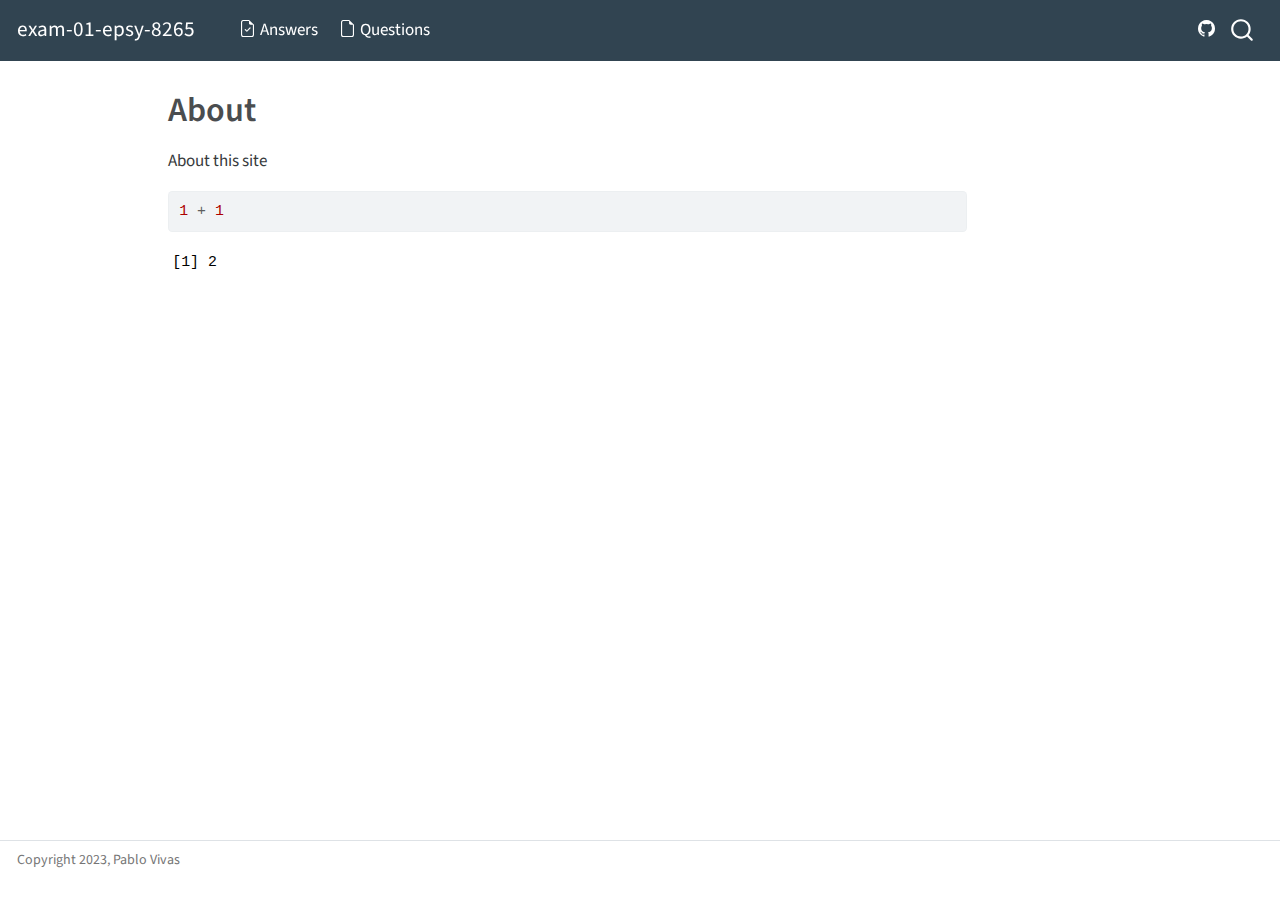
==== docs/about.html @ c4e0c079 "Add files via upload" ====
<!DOCTYPE html>
<html xmlns="http://www.w3.org/1999/xhtml" lang="en" xml:lang="en"><head>

<meta charset="utf-8">
<meta name="generator" content="quarto-1.3.353">

<meta name="viewport" content="width=device-width, initial-scale=1.0, user-scalable=yes">


<title>exam-01-epsy-8265 - About</title>
<style>
code{white-space: pre-wrap;}
span.smallcaps{font-variant: small-caps;}
div.columns{display: flex; gap: min(4vw, 1.5em);}
div.column{flex: auto; overflow-x: auto;}
div.hanging-indent{margin-left: 1.5em; text-indent: -1.5em;}
ul.task-list{list-style: none;}
ul.task-list li input[type="checkbox"] {
  width: 0.8em;
  margin: 0 0.8em 0.2em -1em; /* quarto-specific, see https://github.com/quarto-dev/quarto-cli/issues/4556 */ 
  vertical-align: middle;
}
/* CSS for syntax highlighting */
pre > code.sourceCode { white-space: pre; position: relative; }
pre > code.sourceCode > span { display: inline-block; line-height: 1.25; }
pre > code.sourceCode > span:empty { height: 1.2em; }
.sourceCode { overflow: visible; }
code.sourceCode > span { color: inherit; text-decoration: inherit; }
div.sourceCode { margin: 1em 0; }
pre.sourceCode { margin: 0; }
@media screen {
div.sourceCode { overflow: auto; }
}
@media print {
pre > code.sourceCode { white-space: pre-wrap; }
pre > code.sourceCode > span { text-indent: -5em; padding-left: 5em; }
}
pre.numberSource code
  { counter-reset: source-line 0; }
pre.numberSource code > span
  { position: relative; left: -4em; counter-increment: source-line; }
pre.numberSource code > span > a:first-child::before
  { content: counter(source-line);
    position: relative; left: -1em; text-align: right; vertical-align: baseline;
    border: none; display: inline-block;
    -webkit-touch-callout: none; -webkit-user-select: none;
    -khtml-user-select: none; -moz-user-select: none;
    -ms-user-select: none; user-select: none;
    padding: 0 4px; width: 4em;
  }
pre.numberSource { margin-left: 3em;  padding-left: 4px; }
div.sourceCode
  {   }
@media screen {
pre > code.sourceCode > span > a:first-child::before { text-decoration: underline; }
}
</style>


<script src="site_libs/quarto-nav/quarto-nav.js"></script>
<script src="site_libs/quarto-nav/headroom.min.js"></script>
<script src="site_libs/clipboard/clipboard.min.js"></script>
<script src="site_libs/quarto-search/autocomplete.umd.js"></script>
<script src="site_libs/quarto-search/fuse.min.js"></script>
<script src="site_libs/quarto-search/quarto-search.js"></script>
<meta name="quarto:offset" content="./">
<script src="site_libs/quarto-html/quarto.js"></script>
<script src="site_libs/quarto-html/popper.min.js"></script>
<script src="site_libs/quarto-html/tippy.umd.min.js"></script>
<script src="site_libs/quarto-html/anchor.min.js"></script>
<link href="site_libs/quarto-html/tippy.css" rel="stylesheet">
<link href="site_libs/quarto-html/quarto-syntax-highlighting.css" rel="stylesheet" id="quarto-text-highlighting-styles">
<script src="site_libs/bootstrap/bootstrap.min.js"></script>
<link href="site_libs/bootstrap/bootstrap-icons.css" rel="stylesheet">
<link href="site_libs/bootstrap/bootstrap.min.css" rel="stylesheet" id="quarto-bootstrap" data-mode="light">
<script id="quarto-search-options" type="application/json">{
  "location": "navbar",
  "copy-button": false,
  "collapse-after": 3,
  "panel-placement": "end",
  "type": "overlay",
  "limit": 20,
  "language": {
    "search-no-results-text": "No results",
    "search-matching-documents-text": "matching documents",
    "search-copy-link-title": "Copy link to search",
    "search-hide-matches-text": "Hide additional matches",
    "search-more-match-text": "more match in this document",
    "search-more-matches-text": "more matches in this document",
    "search-clear-button-title": "Clear",
    "search-detached-cancel-button-title": "Cancel",
    "search-submit-button-title": "Submit"
  }
}</script>


<link rel="stylesheet" href="styles.css">
</head>

<body class="nav-fixed">

<div id="quarto-search-results"></div>
  <header id="quarto-header" class="headroom fixed-top">
    <nav class="navbar navbar-expand-lg navbar-dark ">
      <div class="navbar-container container-fluid">
      <div class="navbar-brand-container">
    <a class="navbar-brand" href="./index.html">
    <span class="navbar-title">exam-01-epsy-8265</span>
    </a>
  </div>
            <div id="quarto-search" class="" title="Search"></div>
          <button class="navbar-toggler" type="button" data-bs-toggle="collapse" data-bs-target="#navbarCollapse" aria-controls="navbarCollapse" aria-expanded="false" aria-label="Toggle navigation" onclick="if (window.quartoToggleHeadroom) { window.quartoToggleHeadroom(); }">
  <span class="navbar-toggler-icon"></span>
</button>
          <div class="collapse navbar-collapse" id="navbarCollapse">
            <ul class="navbar-nav navbar-nav-scroll me-auto">
  <li class="nav-item">
    <a class="nav-link" href="./index.html" rel="" target=""><i class="bi bi-file-earmark-check" role="img">
</i> 
 <span class="menu-text">Answers</span></a>
  </li>  
  <li class="nav-item">
    <a class="nav-link" href="./assets/exam.pdf" rel="" target=""><i class="bi bi-file-earmark" role="img">
</i> 
 <span class="menu-text">Questions</span></a>
  </li>  
</ul>
            <div class="quarto-navbar-tools ms-auto">
    <a href="https://github.com/vivas014/exam-01" title="" class="quarto-navigation-tool px-1" aria-label=""><i class="bi bi-github"></i></a>
</div>
          </div> <!-- /navcollapse -->
      </div> <!-- /container-fluid -->
    </nav>
</header>
<!-- content -->
<div id="quarto-content" class="quarto-container page-columns page-rows-contents page-layout-article page-navbar">
<!-- sidebar -->
<!-- margin-sidebar -->
    <div id="quarto-margin-sidebar" class="sidebar margin-sidebar">
        
    </div>
<!-- main -->
<main class="content" id="quarto-document-content">

<header id="title-block-header" class="quarto-title-block default">
<div class="quarto-title">
<h1 class="title">About</h1>
</div>



<div class="quarto-title-meta">

    
  
    
  </div>
  

</header>

<p>About this site</p>
<div class="cell">
<div class="sourceCode cell-code" id="cb1"><pre class="sourceCode r code-with-copy"><code class="sourceCode r"><span id="cb1-1"><a href="#cb1-1" aria-hidden="true" tabindex="-1"></a><span class="dv">1</span> <span class="sc">+</span> <span class="dv">1</span></span></code><button title="Copy to Clipboard" class="code-copy-button"><i class="bi"></i></button></pre></div>
<div class="cell-output cell-output-stdout">
<pre><code>[1] 2</code></pre>
</div>
</div>



</main> <!-- /main -->
<script id="quarto-html-after-body" type="application/javascript">
window.document.addEventListener("DOMContentLoaded", function (event) {
  const toggleBodyColorMode = (bsSheetEl) => {
    const mode = bsSheetEl.getAttribute("data-mode");
    const bodyEl = window.document.querySelector("body");
    if (mode === "dark") {
      bodyEl.classList.add("quarto-dark");
      bodyEl.classList.remove("quarto-light");
    } else {
      bodyEl.classList.add("quarto-light");
      bodyEl.classList.remove("quarto-dark");
    }
  }
  const toggleBodyColorPrimary = () => {
    const bsSheetEl = window.document.querySelector("link#quarto-bootstrap");
    if (bsSheetEl) {
      toggleBodyColorMode(bsSheetEl);
    }
  }
  toggleBodyColorPrimary();  
  const icon = "";
  const anchorJS = new window.AnchorJS();
  anchorJS.options = {
    placement: 'right',
    icon: icon
  };
  anchorJS.add('.anchored');
  const isCodeAnnotation = (el) => {
    for (const clz of el.classList) {
      if (clz.startsWith('code-annotation-')) {                     
        return true;
      }
    }
    return false;
  }
  const clipboard = new window.ClipboardJS('.code-copy-button', {
    text: function(trigger) {
      const codeEl = trigger.previousElementSibling.cloneNode(true);
      for (const childEl of codeEl.children) {
        if (isCodeAnnotation(childEl)) {
          childEl.remove();
        }
      }
      return codeEl.innerText;
    }
  });
  clipboard.on('success', function(e) {
    // button target
    const button = e.trigger;
    // don't keep focus
    button.blur();
    // flash "checked"
    button.classList.add('code-copy-button-checked');
    var currentTitle = button.getAttribute("title");
    button.setAttribute("title", "Copied!");
    let tooltip;
    if (window.bootstrap) {
      button.setAttribute("data-bs-toggle", "tooltip");
      button.setAttribute("data-bs-placement", "left");
      button.setAttribute("data-bs-title", "Copied!");
      tooltip = new bootstrap.Tooltip(button, 
        { trigger: "manual", 
          customClass: "code-copy-button-tooltip",
          offset: [0, -8]});
      tooltip.show();    
    }
    setTimeout(function() {
      if (tooltip) {
        tooltip.hide();
        button.removeAttribute("data-bs-title");
        button.removeAttribute("data-bs-toggle");
        button.removeAttribute("data-bs-placement");
      }
      button.setAttribute("title", currentTitle);
      button.classList.remove('code-copy-button-checked');
    }, 1000);
    // clear code selection
    e.clearSelection();
  });
  function tippyHover(el, contentFn) {
    const config = {
      allowHTML: true,
      content: contentFn,
      maxWidth: 500,
      delay: 100,
      arrow: false,
      appendTo: function(el) {
          return el.parentElement;
      },
      interactive: true,
      interactiveBorder: 10,
      theme: 'quarto',
      placement: 'bottom-start'
    };
    window.tippy(el, config); 
  }
  const noterefs = window.document.querySelectorAll('a[role="doc-noteref"]');
  for (var i=0; i<noterefs.length; i++) {
    const ref = noterefs[i];
    tippyHover(ref, function() {
      // use id or data attribute instead here
      let href = ref.getAttribute('data-footnote-href') || ref.getAttribute('href');
      try { href = new URL(href).hash; } catch {}
      const id = href.replace(/^#\/?/, "");
      const note = window.document.getElementById(id);
      return note.innerHTML;
    });
  }
      let selectedAnnoteEl;
      const selectorForAnnotation = ( cell, annotation) => {
        let cellAttr = 'data-code-cell="' + cell + '"';
        let lineAttr = 'data-code-annotation="' +  annotation + '"';
        const selector = 'span[' + cellAttr + '][' + lineAttr + ']';
        return selector;
      }
      const selectCodeLines = (annoteEl) => {
        const doc = window.document;
        const targetCell = annoteEl.getAttribute("data-target-cell");
        const targetAnnotation = annoteEl.getAttribute("data-target-annotation");
        const annoteSpan = window.document.querySelector(selectorForAnnotation(targetCell, targetAnnotation));
        const lines = annoteSpan.getAttribute("data-code-lines").split(",");
        const lineIds = lines.map((line) => {
          return targetCell + "-" + line;
        })
        let top = null;
        let height = null;
        let parent = null;
        if (lineIds.length > 0) {
            //compute the position of the single el (top and bottom and make a div)
            const el = window.document.getElementById(lineIds[0]);
            top = el.offsetTop;
            height = el.offsetHeight;
            parent = el.parentElement.parentElement;
          if (lineIds.length > 1) {
            const lastEl = window.document.getElementById(lineIds[lineIds.length - 1]);
            const bottom = lastEl.offsetTop + lastEl.offsetHeight;
            height = bottom - top;
          }
          if (top !== null && height !== null && parent !== null) {
            // cook up a div (if necessary) and position it 
            let div = window.document.getElementById("code-annotation-line-highlight");
            if (div === null) {
              div = window.document.createElement("div");
              div.setAttribute("id", "code-annotation-line-highlight");
              div.style.position = 'absolute';
              parent.appendChild(div);
            }
            div.style.top = top - 2 + "px";
            div.style.height = height + 4 + "px";
            let gutterDiv = window.document.getElementById("code-annotation-line-highlight-gutter");
            if (gutterDiv === null) {
              gutterDiv = window.document.createElement("div");
              gutterDiv.setAttribute("id", "code-annotation-line-highlight-gutter");
              gutterDiv.style.position = 'absolute';
              const codeCell = window.document.getElementById(targetCell);
              const gutter = codeCell.querySelector('.code-annotation-gutter');
              gutter.appendChild(gutterDiv);
            }
            gutterDiv.style.top = top - 2 + "px";
            gutterDiv.style.height = height + 4 + "px";
          }
          selectedAnnoteEl = annoteEl;
        }
      };
      const unselectCodeLines = () => {
        const elementsIds = ["code-annotation-line-highlight", "code-annotation-line-highlight-gutter"];
        elementsIds.forEach((elId) => {
          const div = window.document.getElementById(elId);
          if (div) {
            div.remove();
          }
        });
        selectedAnnoteEl = undefined;
      };
      // Attach click handler to the DT
      const annoteDls = window.document.querySelectorAll('dt[data-target-cell]');
      for (const annoteDlNode of annoteDls) {
        annoteDlNode.addEventListener('click', (event) => {
          const clickedEl = event.target;
          if (clickedEl !== selectedAnnoteEl) {
            unselectCodeLines();
            const activeEl = window.document.querySelector('dt[data-target-cell].code-annotation-active');
            if (activeEl) {
              activeEl.classList.remove('code-annotation-active');
            }
            selectCodeLines(clickedEl);
            clickedEl.classList.add('code-annotation-active');
          } else {
            // Unselect the line
            unselectCodeLines();
            clickedEl.classList.remove('code-annotation-active');
          }
        });
      }
  const findCites = (el) => {
    const parentEl = el.parentElement;
    if (parentEl) {
      const cites = parentEl.dataset.cites;
      if (cites) {
        return {
          el,
          cites: cites.split(' ')
        };
      } else {
        return findCites(el.parentElement)
      }
    } else {
      return undefined;
    }
  };
  var bibliorefs = window.document.querySelectorAll('a[role="doc-biblioref"]');
  for (var i=0; i<bibliorefs.length; i++) {
    const ref = bibliorefs[i];
    const citeInfo = findCites(ref);
    if (citeInfo) {
      tippyHover(citeInfo.el, function() {
        var popup = window.document.createElement('div');
        citeInfo.cites.forEach(function(cite) {
          var citeDiv = window.document.createElement('div');
          citeDiv.classList.add('hanging-indent');
          citeDiv.classList.add('csl-entry');
          var biblioDiv = window.document.getElementById('ref-' + cite);
          if (biblioDiv) {
            citeDiv.innerHTML = biblioDiv.innerHTML;
          }
          popup.appendChild(citeDiv);
        });
        return popup.innerHTML;
      });
    }
  }
});
</script>
</div> <!-- /content -->
<footer class="footer">
  <div class="nav-footer">
    <div class="nav-footer-left">Copyright 2023, Pablo Vivas</div>   
    <div class="nav-footer-center">
      &nbsp;
    </div>
    <div class="nav-footer-right">
      &nbsp;
    </div>
  </div>
</footer>



</body></html>
---- docs/site_libs/quarto-html/tippy.css ----
.tippy-box[data-animation=fade][data-state=hidden]{opacity:0}[data-tippy-root]{max-width:calc(100vw - 10px)}.tippy-box{position:relative;background-color:#333;color:#fff;border-radius:4px;font-size:14px;line-height:1.4;white-space:normal;outline:0;transition-property:transform,visibility,opacity}.tippy-box[data-placement^=top]>.tippy-arrow{bottom:0}.tippy-box[data-placement^=top]>.tippy-arrow:before{bottom:-7px;left:0;border-width:8px 8px 0;border-top-color:initial;transform-origin:center top}.tippy-box[data-placement^=bottom]>.tippy-arrow{top:0}.tippy-box[data-placement^=bottom]>.tippy-arrow:before{top:-7px;left:0;border-width:0 8px 8px;border-bottom-color:initial;transform-origin:center bottom}.tippy-box[data-placement^=left]>.tippy-arrow{right:0}.tippy-box[data-placement^=left]>.tippy-arrow:before{border-width:8px 0 8px 8px;border-left-color:initial;right:-7px;transform-origin:center left}.tippy-box[data-placement^=right]>.tippy-arrow{left:0}.tippy-box[data-placement^=right]>.tippy-arrow:before{left:-7px;border-width:8px 8px 8px 0;border-right-color:initial;transform-origin:center right}.tippy-box[data-inertia][data-state=visible]{transition-timing-function:cubic-bezier(.54,1.5,.38,1.11)}.tippy-arrow{width:16px;height:16px;color:#333}.tippy-arrow:before{content:"";position:absolute;border-color:transparent;border-style:solid}.tippy-content{position:relative;padding:5px 9px;z-index:1}
---- docs/site_libs/quarto-html/quarto-syntax-highlighting.css ----
/* quarto syntax highlight colors */
:root {
  --quarto-hl-ot-color: #003B4F;
  --quarto-hl-at-color: #657422;
  --quarto-hl-ss-color: #20794D;
  --quarto-hl-an-color: #5E5E5E;
  --quarto-hl-fu-color: #4758AB;
  --quarto-hl-st-color: #20794D;
  --quarto-hl-cf-color: #003B4F;
  --quarto-hl-op-color: #5E5E5E;
  --quarto-hl-er-color: #AD0000;
  --quarto-hl-bn-color: #AD0000;
  --quarto-hl-al-color: #AD0000;
  --quarto-hl-va-color: #111111;
  --quarto-hl-bu-color: inherit;
  --quarto-hl-ex-color: inherit;
  --quarto-hl-pp-color: #AD0000;
  --quarto-hl-in-color: #5E5E5E;
  --quarto-hl-vs-color: #20794D;
  --quarto-hl-wa-color: #5E5E5E;
  --quarto-hl-do-color: #5E5E5E;
  --quarto-hl-im-color: #00769E;
  --quarto-hl-ch-color: #20794D;
  --quarto-hl-dt-color: #AD0000;
  --quarto-hl-fl-color: #AD0000;
  --quarto-hl-co-color: #5E5E5E;
  --quarto-hl-cv-color: #5E5E5E;
  --quarto-hl-cn-color: #8f5902;
  --quarto-hl-sc-color: #5E5E5E;
  --quarto-hl-dv-color: #AD0000;
  --quarto-hl-kw-color: #003B4F;
}

/* other quarto variables */
:root {
  --quarto-font-monospace: SFMono-Regular, Menlo, Monaco, Consolas, "Liberation Mono", "Courier New", monospace;
}

pre > code.sourceCode > span {
  color: #003B4F;
}

code span {
  color: #003B4F;
}

code.sourceCode > span {
  color: #003B4F;
}

div.sourceCode,
div.sourceCode pre.sourceCode {
  color: #003B4F;
}

code span.ot {
  color: #003B4F;
  font-style: inherit;
}

code span.at {
  color: #657422;
  font-style: inherit;
}

code span.ss {
  color: #20794D;
  font-style: inherit;
}

code span.an {
  color: #5E5E5E;
  font-style: inherit;
}

code span.fu {
  color: #4758AB;
  font-style: inherit;
}

code span.st {
  color: #20794D;
  font-style: inherit;
}

code span.cf {
  color: #003B4F;
  font-style: inherit;
}

code span.op {
  color: #5E5E5E;
  font-style: inherit;
}

code span.er {
  color: #AD0000;
  font-style: inherit;
}

code span.bn {
  color: #AD0000;
  font-style: inherit;
}

code span.al {
  color: #AD0000;
  font-style: inherit;
}

code span.va {
  color: #111111;
  font-style: inherit;
}

code span.bu {
  font-style: inherit;
}

code span.ex {
  font-style: inherit;
}

code span.pp {
  color: #AD0000;
  font-style: inherit;
}

code span.in {
  color: #5E5E5E;
  font-style: inherit;
}

code span.vs {
  color: #20794D;
  font-style: inherit;
}

code span.wa {
  color: #5E5E5E;
  font-style: italic;
}

code span.do {
  color: #5E5E5E;
  font-style: italic;
}

code span.im {
  color: #00769E;
  font-style: inherit;
}

code span.ch {
  color: #20794D;
  font-style: inherit;
}

code span.dt {
  color: #AD0000;
  font-style: inherit;
}

code span.fl {
  color: #AD0000;
  font-style: inherit;
}

code span.co {
  color: #5E5E5E;
  font-style: inherit;
}

code span.cv {
  color: #5E5E5E;
  font-style: italic;
}

code span.cn {
  color: #8f5902;
  font-style: inherit;
}

code span.sc {
  color: #5E5E5E;
  font-style: inherit;
}

code span.dv {
  color: #AD0000;
  font-style: inherit;
}

code span.kw {
  color: #003B4F;
  font-style: inherit;
}

.prevent-inlining {
  content: "</";
}

/*# sourceMappingURL=debc5d5d77c3f9108843748ff7464032.css.map */
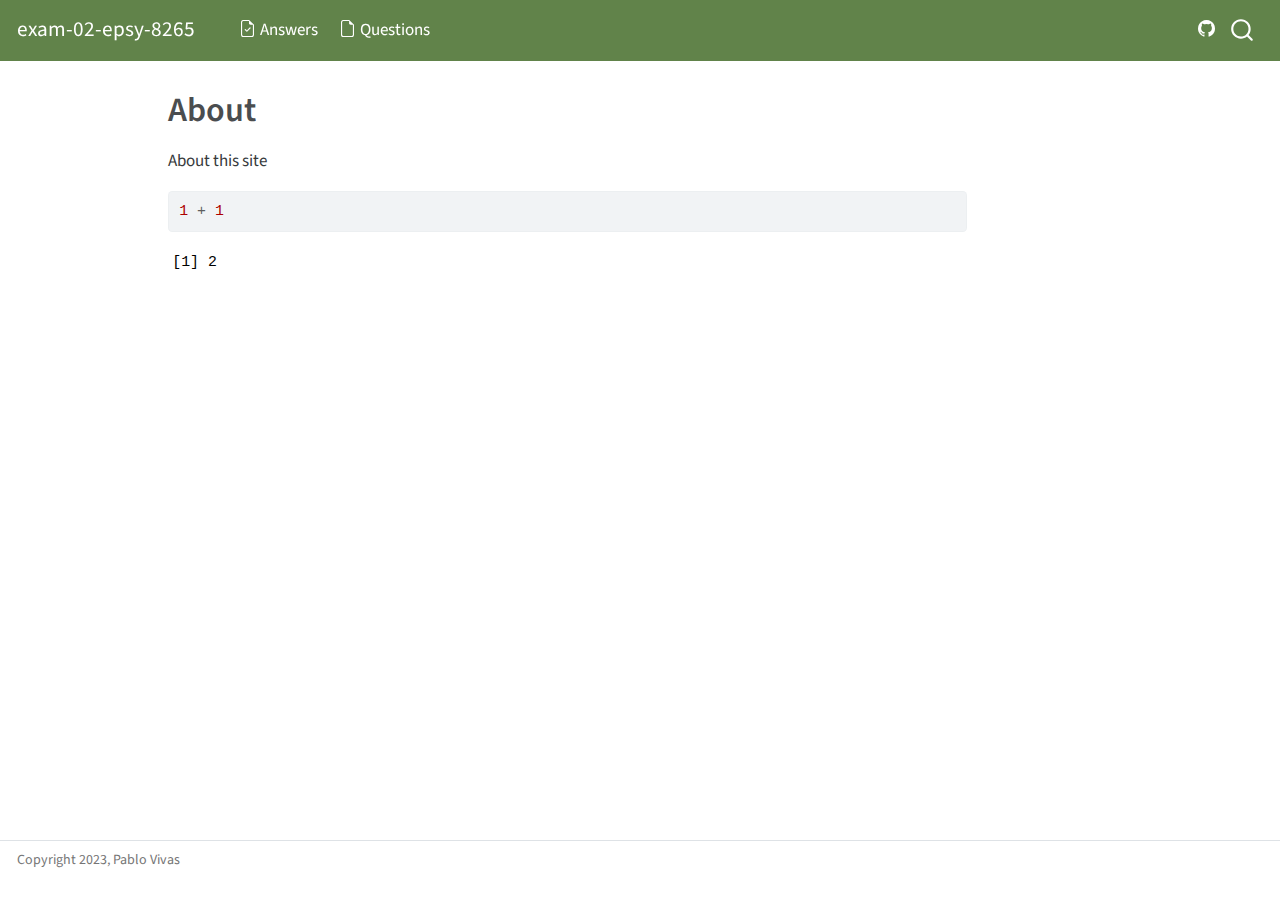
==== commit 9e77171e: "Change for exam 02" ====
--- a/docs/about.html
+++ b/docs/about.html
@@ -2,12 +2,12 @@
 <html xmlns="http://www.w3.org/1999/xhtml" lang="en" xml:lang="en"><head>
 
 <meta charset="utf-8">
-<meta name="generator" content="quarto-1.3.353">
+<meta name="generator" content="quarto-1.3.433">
 
 <meta name="viewport" content="width=device-width, initial-scale=1.0, user-scalable=yes">
 
 
-<title>exam-01-epsy-8265 - About</title>
+<title>exam-02-epsy-8265 - About</title>
 <style>
 code{white-space: pre-wrap;}
 span.smallcaps{font-variant: small-caps;}
@@ -89,7 +89,8 @@
     "search-more-matches-text": "more matches in this document",
     "search-clear-button-title": "Clear",
     "search-detached-cancel-button-title": "Cancel",
-    "search-submit-button-title": "Submit"
+    "search-submit-button-title": "Submit",
+    "search-label": "Search"
   }
 }</script>
 
@@ -105,7 +106,7 @@
       <div class="navbar-container container-fluid">
       <div class="navbar-brand-container">
     <a class="navbar-brand" href="./index.html">
-    <span class="navbar-title">exam-01-epsy-8265</span>
+    <span class="navbar-title">exam-02-epsy-8265</span>
     </a>
   </div>
             <div id="quarto-search" class="" title="Search"></div>
@@ -126,7 +127,7 @@
   </li>  
 </ul>
             <div class="quarto-navbar-tools ms-auto">
-    <a href="https://github.com/vivas014/exam-01" title="" class="quarto-navigation-tool px-1" aria-label=""><i class="bi bi-github"></i></a>
+    <a href="https://github.com/vivas014/exam-02" rel="" title="" class="quarto-navigation-tool px-1" aria-label=""><i class="bi bi-github"></i></a>
 </div>
           </div> <!-- /navcollapse -->
       </div> <!-- /container-fluid -->
